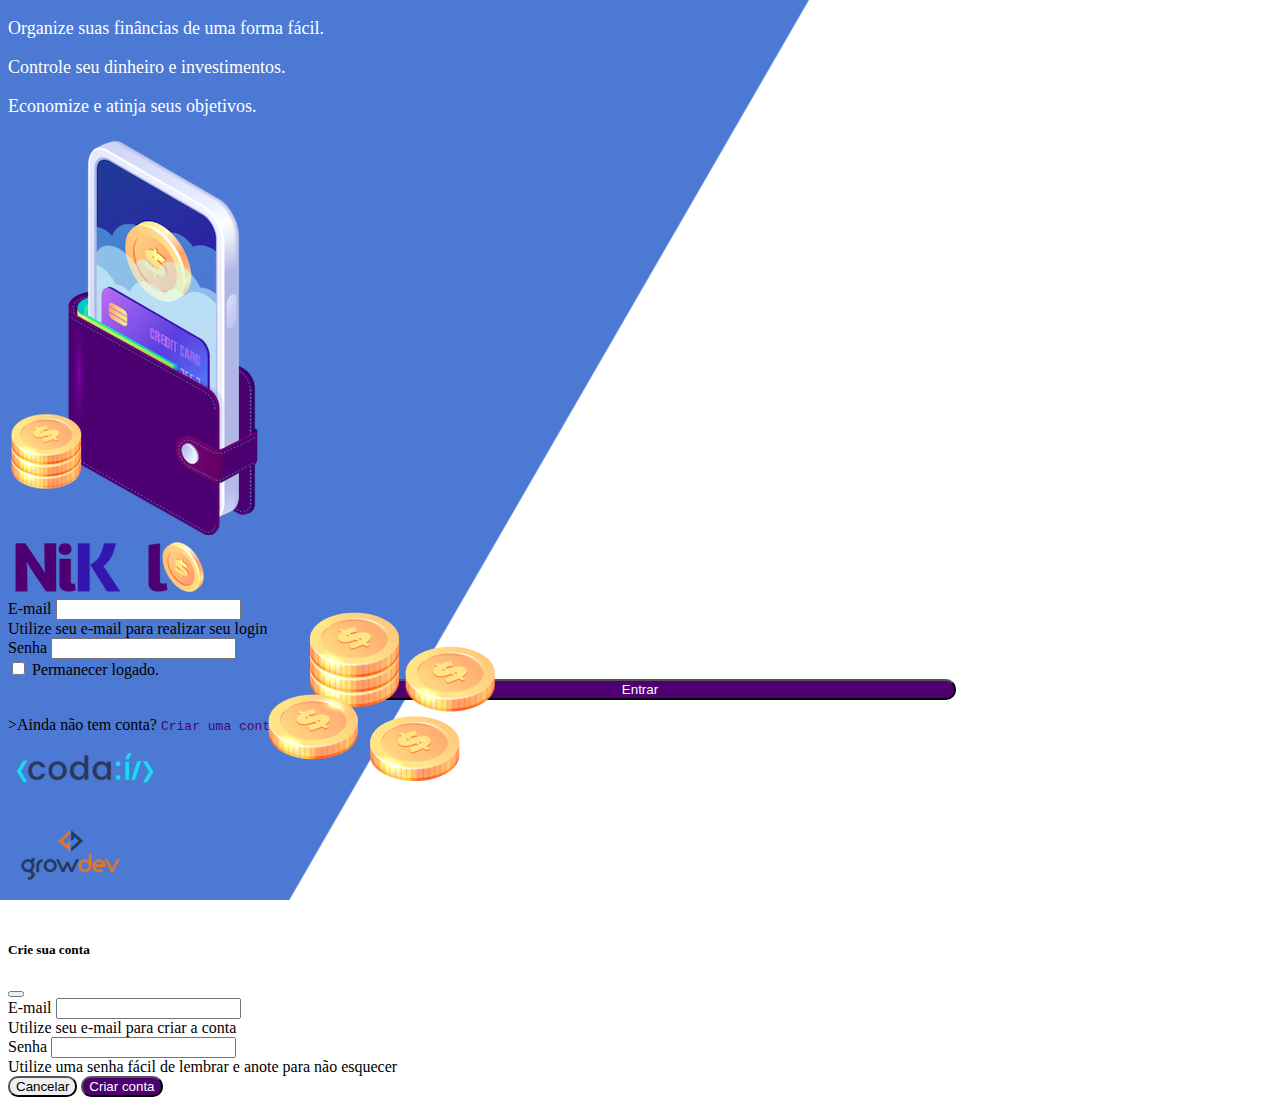
==== public/index.html @ fe0fc3bd "iniciando o GIT" ====
<!DOCTYPE html>
<html lang="pt">
<head>
    <meta charset="UTF-8">
    <meta http-equiv="X-UA-Compatible" content="IE=edge">
    <meta name="viewport" content="width=device-width, initial-scale=1.0">
    <title>Nikel</title>
    <link href="https://cdn.jsdelivr.net/npm/bootstrap@5.1.3/dist/css/bootstrap.min.css" rel="stylesheet" integrity="sha384-1BmE4kWBq78iYhFldvKuhfTAU6auU8tT94WrHftjDbrCEXSU1oBoqyl2QvZ6jIW3" crossorigin="anonymous">
    <link rel="stylesheet" href="./css/styles.css">
</head>
<body id="login">
    <main>
        <div class="container">
            <div class="row vh-100">
                <div class="col d-flex justify-content-center my-5 flex-column">
                   <div class="text-login">
                       <p>Organize suas finâncias de uma forma fácil.</p>
                       <P>Controle seu dinheiro e investimentos.</P>
                       <P>Economize e atinja seus objetivos.</P>
                   </div>
                   <div class="text-center">
                       <img src="./assets/images/pocket.png" alt="image pocket" class="img-flui" srcset="">
                       <img src="./assets/images/coins.png" alt="image coins" class="img-fluid d-none d-md-inline coins " srcset="">
                   </div>
                </div>
                <div class="col d-flex justify-content-center my-5 flex-column">
                   <div class="container">
                       <div class="row">
                           <div class="col">
                               <div class="text-center mb-3">
                                   <img src="./assets/images/nikel-logo.png" alt="logo nikel" class="img-fluid" srcset="">
                               </div>
                           </div>
                       </div>
                       <div class="row">
                           <div class="col">
                            <form id="login-form">
                                <div class="mb-3">
                                  <label for="email-input" class="form-label">E-mail</label>
                                  <input type="email" class="form-control" id="email-input" aria-describedby="emailHelp">
                                  <div id="emailHelp" class="form-text">Utilize seu e-mail para realizar seu login</div>
                                </div>
                                <div class="mb-3">
                                  <label for="password-input" class="form-label">Senha</label>
                                  <input type="password" class="form-control" id="password-input">
                                </div>
                                <div class="mb-3 form-check">
                                  <input type="checkbox" class="form-check-input" id="session-check">
                                  <label class="form-check-label" for="session-check">Permanecer logado.</label>
                                </div>
                                <button type="submit" class="btn button-login">Entrar</button>
                            </form>
                           </div>
                       </div>
                       <div class="row">
                           <div class="col">
                               <p id="link-conta" class="text-center mt-2 form-text"data-bs-toggle="modal"
                                data-bs-target="register-modal"></p> >Ainda não tem conta? <samp 
                                class="Link-default"> Criar uma conta.</samp></p>
                           </div>
                       </div>
                       <div class="row">
                           <div class="col">
                               <div class="text-center mt-5">
                                   <img src="./assets/images/codai-logo.png" alt="" srcset="">
                               </div>
                           </div>
                       </div>
                       <div class="row">
                           <div class="col">
                               <div class="text-center">
                                   <img src="./assets/images/growdev-logo.png" alt="" srcset="">
                               </div>
                           </div>
                       </div>
                   </div>
                </div>
            </div>
        </div>
   <!-- Modal -->
  <div class="modal fade" id="register-modal" tabindex="-1" aria-labelledby="exampleModalLabel" aria-hidden="true">
    <div class="modal-dialog">
      <div class="modal-content">
        <div class="modal-header">
          <h5 class="modal-title" id="exampleModalLabel">Crie sua conta</h5>
          <button type="button" class="btn-close" data-bs-dismiss="modal" aria-label="Close"></button>
        </div>
        <form id="create-form">
        <div class="modal-body">
            
                <div class="mb-3">
                  <label for="email-create-input" class="form-label">E-mail</label>
                  <input type="email" class="form-control" id="email-create-input"
                   aria-describedby="emailHelp" required>
                  <div id="emailHelp" class="form-text">Utilize seu e-mail para criar a conta</div>
                </div>
                <div class="mb-3">
                  <label for="password-criate-input" class="form-label">Senha</label>
                  <input type="password" class="form-control" id="password-criate-input" required>
                  <div id="emailHelp" class="form-text">Utilize uma senha fácil de lembrar e anote para 
                      não esquecer
                  </div>
                </div>
                </div>   
        </div>
        <div class="modal-footer">
          <button type="button" class="btn btn-secondary button-cancel"
           data-bs-dismiss="modal">Cancelar</button>
          <button type="submit" class="btn button-default">Criar conta</button>
        </div>
    </form>
      </div>
    </div>
  </div>
    </main>

    <script src="https://cdn.jsdelivr.net/npm/bootstrap@5.1.3/dist/js/bootstrap.bundle.min.js" integrity="sha384-ka7Sk0Gln4gmtz2MlQnikT1wXgYsOg+OMhuP+IlRH9sENBO0LRn5q+8nbTov4+1p" crossorigin="anonymous"></script>
</body>
</html>
---- public/css/styles.css ----
#login {
    background: linear-gradient(120deg, #4c79d3 44.9%, #ffffff 45% ) no-repeat fixed;
}

#app {
    background: linear-gradient(120deg, #ffffff 44.9%, #4c79d3 45% ) no-repeat fixed;
}

header {
    border-bottom: 1px solid #bebcbc;
    padding: 5px;
    background-color: #ffffff;
}

.color-primary {
    color: #4e0070;
}

.color-secondary {
    color: #4c79d3;
}

.icon-detail {
    font-size: 50px;
    margin-right: 10px;
    vertical-align: middle;
}

.text-login {
    color: #ffffff;
    font-size: 18px;
    font-weight: 500;
}

.coins {
    position: absolute;
    bottom: 100px;
}

.button-login {
    border-radius: 10px;
    background-color: #4e0070;
    color: #ffffff;
    width: 50%;
    margin: 0 25%;
}

.button-default {
    border-radius: 10px;
    background-color: #4e0070;
    color: #ffffff;
}

.button-cancel {
    border-radius: 10px;
}

.button-float {
    border-radius: 100;
    height: 60px;
    width: 60px;
    position: fixed;
    padding: 0; !important;
    bottom: 1rem;
    right: 2rem;
    font-size: 35px;
    border: 2px solid  #4e0070;
    background-color: #4e0070;
    color: #ffffff;
}

.button-float:hover {
    border: 2px solid  #4c79d3;
    background-color: #ffffff;
    color: #4c79d3;
}

.button-login:hover, .button-default:hover {
    background: #4c79d3;
    color: #ffffff;
}

.Link-default {
    color: #4e0070;
    cursor: pointer;
}

.Link-default:hover {
    color: #4c79d3;
}

.info {
    background-color: #ffffff;
    border-radius: 20px 20px 0px 0px;
    padding: 20px 0px 0px 0px;
}

.logout {
    min-width: 5rem !important ;

}
.menu {
    margin-right: 20px;
}
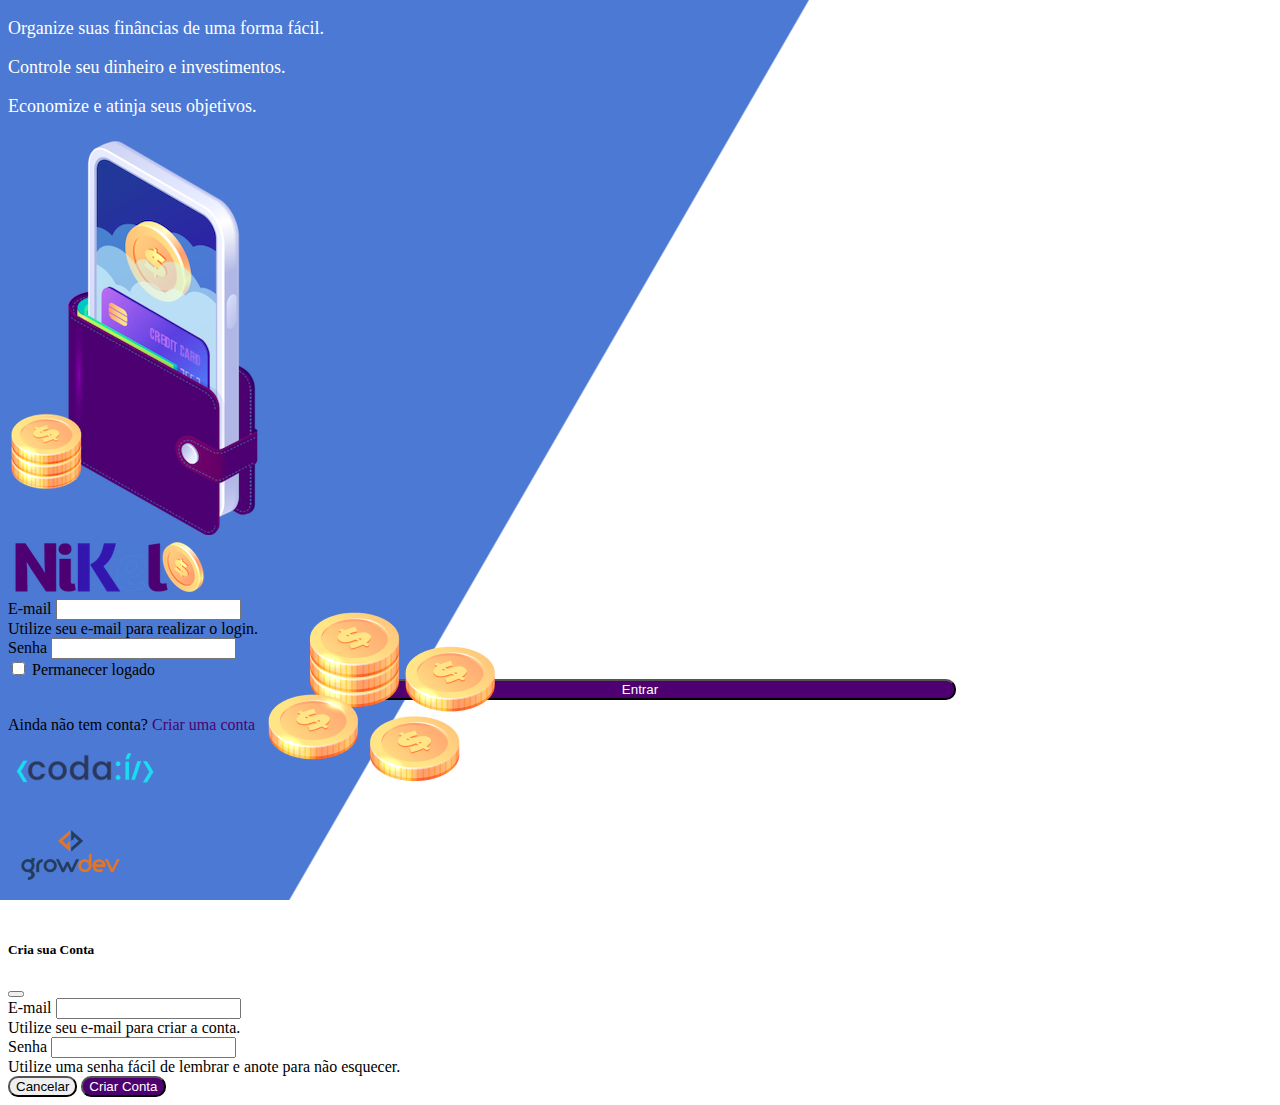
==== commit eaab7fe4: "novo codigo" ====
--- a/public/index.html
+++ b/public/index.html
@@ -1,119 +1,131 @@
 <!DOCTYPE html>
-<html lang="pt">
+<html lang="pt-BR">
+
 <head>
     <meta charset="UTF-8">
     <meta http-equiv="X-UA-Compatible" content="IE=edge">
     <meta name="viewport" content="width=device-width, initial-scale=1.0">
+    <link rel="stylesheet" href="./css/styles.css">
+    <link href="https://cdn.jsdelivr.net/npm/bootstrap@5.1.3/dist/css/bootstrap.min.css" rel="stylesheet"
+        integrity="sha384-1BmE4kWBq78iYhFldvKuhfTAU6auU8tT94WrHftjDbrCEXSU1oBoqyl2QvZ6jIW3" crossorigin="anonymous">
+
     <title>Nikel</title>
-    <link href="https://cdn.jsdelivr.net/npm/bootstrap@5.1.3/dist/css/bootstrap.min.css" rel="stylesheet" integrity="sha384-1BmE4kWBq78iYhFldvKuhfTAU6auU8tT94WrHftjDbrCEXSU1oBoqyl2QvZ6jIW3" crossorigin="anonymous">
-    <link rel="stylesheet" href="./css/styles.css">
 </head>
+
 <body id="login">
     <main>
         <div class="container">
             <div class="row vh-100">
                 <div class="col d-flex justify-content-center my-5 flex-column">
-                   <div class="text-login">
-                       <p>Organize suas finâncias de uma forma fácil.</p>
-                       <P>Controle seu dinheiro e investimentos.</P>
-                       <P>Economize e atinja seus objetivos.</P>
-                   </div>
-                   <div class="text-center">
-                       <img src="./assets/images/pocket.png" alt="image pocket" class="img-flui" srcset="">
-                       <img src="./assets/images/coins.png" alt="image coins" class="img-fluid d-none d-md-inline coins " srcset="">
-                   </div>
+                    <div class="text-login">
+                        <p>Organize suas finâncias de uma forma fácil.</p>
+                        <p>Controle seu dinheiro e investimentos.</p>
+                        <p>Economize e atinja seus objetivos.</p>
+
+                    </div>
+                    <div class="text-center">
+                        <img src="./assets/images/pocket.png" alt="image-pocket" class="img-fluid">
+                        <img src="./assets/images/coins.png" alt="image-coins"
+                            class="img-fluid d-none d-xs-inline coins">
+                    </div>
                 </div>
                 <div class="col d-flex justify-content-center my-5 flex-column">
-                   <div class="container">
-                       <div class="row">
-                           <div class="col">
-                               <div class="text-center mb-3">
-                                   <img src="./assets/images/nikel-logo.png" alt="logo nikel" class="img-fluid" srcset="">
-                               </div>
-                           </div>
-                       </div>
-                       <div class="row">
-                           <div class="col">
-                            <form id="login-form">
-                                <div class="mb-3">
-                                  <label for="email-input" class="form-label">E-mail</label>
-                                  <input type="email" class="form-control" id="email-input" aria-describedby="emailHelp">
-                                  <div id="emailHelp" class="form-text">Utilize seu e-mail para realizar seu login</div>
+                    <div class="container">
+                        <div class="row">
+                            <div class="col">
+                                <div class="text-center mb-3">
+                                    <img src="./assets/images/nikel-logo.png" alt="logo-nikel" class="img-fluid">
                                 </div>
-                                <div class="mb-3">
-                                  <label for="password-input" class="form-label">Senha</label>
-                                  <input type="password" class="form-control" id="password-input">
+                            </div>
+                        </div>
+                        <div class="row">
+                            <div class="col">
+                                <form id="login-form">
+                                    <div class="mb-3">
+                                        <label for="email-input" class="form-label">E-mail</label>
+                                        <input type="email" class="form-control" id="email-input"
+                                            aria-describedby="emailHelp" required>
+                                        <div id="emailHelp" class="form-text">Utilize seu e-mail para realizar o login.
+                                        </div>
+                                    </div>
+                                    <div class="mb-3">
+                                        <label for="password-input" class="form-label">Senha</label>
+                                        <input type="password" class="form-control" id="password-input" required>
+                                    </div>
+                                    <div class="mb-3 form-check">
+                                        <input type="checkbox" class="form-check-input" id="session-check">
+                                        <label class="form-check-label" for="session-check">Permanecer logado</label>
+                                    </div>
+                                    <button type="submit" class="btn button-login">Entrar</button>
+                                </form>
+                            </div>
+                        </div>
+                        <div class="row">
+                            <div class="col">
+                                <p class="text-center mt-2 form-text" data-bs-toggle="modal"
+                                    data-bs-target="#register-modal">Ainda não tem conta? <span
+                                        class="link-default">Criar uma conta</span></p>
+                            </div>
+                        </div>
+                        <div class="row">
+                            <div class="col">
+                                <div class="text-center mt-5">
+                                    <img src="./assets/images/codai-logo.png" alt="logo-codai">
                                 </div>
-                                <div class="mb-3 form-check">
-                                  <input type="checkbox" class="form-check-input" id="session-check">
-                                  <label class="form-check-label" for="session-check">Permanecer logado.</label>
+                            </div>
+                        </div>
+                        <div class="row">
+                            <div class="col">
+                                <div class="text-center">
+                                    <img src="./assets/images/growdev-logo.png" alt="logo-growdev">
                                 </div>
-                                <button type="submit" class="btn button-login">Entrar</button>
-                            </form>
-                           </div>
-                       </div>
-                       <div class="row">
-                           <div class="col">
-                               <p id="link-conta" class="text-center mt-2 form-text"data-bs-toggle="modal"
-                                data-bs-target="register-modal"></p> >Ainda não tem conta? <samp 
-                                class="Link-default"> Criar uma conta.</samp></p>
-                           </div>
-                       </div>
-                       <div class="row">
-                           <div class="col">
-                               <div class="text-center mt-5">
-                                   <img src="./assets/images/codai-logo.png" alt="" srcset="">
-                               </div>
-                           </div>
-                       </div>
-                       <div class="row">
-                           <div class="col">
-                               <div class="text-center">
-                                   <img src="./assets/images/growdev-logo.png" alt="" srcset="">
-                               </div>
-                           </div>
-                       </div>
-                   </div>
+                            </div>
+                        </div>
+                    </div>
                 </div>
             </div>
         </div>
-   <!-- Modal -->
-  <div class="modal fade" id="register-modal" tabindex="-1" aria-labelledby="exampleModalLabel" aria-hidden="true">
-    <div class="modal-dialog">
-      <div class="modal-content">
-        <div class="modal-header">
-          <h5 class="modal-title" id="exampleModalLabel">Crie sua conta</h5>
-          <button type="button" class="btn-close" data-bs-dismiss="modal" aria-label="Close"></button>
+
+        <!-- Modal -->
+        <div class="modal fade" id="register-modal" tabindex="-1" aria-labelledby="exampleModalLabel"
+            aria-hidden="true">
+            <div class="modal-dialog">
+                <div class="modal-content">
+                    <div class="modal-header">
+                        <h5 class="modal-title" id="exampleModalLabel">Cria sua Conta</h5>
+                        <button type="button" class="btn-close" data-bs-dismiss="modal" aria-label="Close"></button>
+                    </div>
+                    <form id="create-form">
+                        <div class="modal-body">
+                            <div class="mb-3">
+                                <label for="email-create-input" class="form-label">E-mail</label>
+                                <input type="email" class="form-control" id="email-create-input"
+                                    aria-describedby="emailHelp" required>
+                                <div id="emailHelp" class="form-text">Utilize seu e-mail para criar a conta.</div>
+                            </div>
+                            <div class="mb-3">
+                                <label for="password-create-input" class="form-label">Senha</label>
+                                <input type="password" class="form-control" id="password-create-input" required>
+                                <div id="passwordHelp" class="form-text">Utilize uma senha fácil de lembrar e anote para
+                                    não esquecer.
+                                </div>
+                            </div>
+                        </div>
+                        <div class="modal-footer">
+                            <button type="button" class="btn btn-secondary button-cancel"
+                                data-bs-dismiss="modal">Cancelar</button>
+                            <button type="submit" class="btn buttom-default">Criar Conta</button>
+                        </div>
+                    </form>
+                </div>
+            </div>
         </div>
-        <form id="create-form">
-        <div class="modal-body">
-            
-                <div class="mb-3">
-                  <label for="email-create-input" class="form-label">E-mail</label>
-                  <input type="email" class="form-control" id="email-create-input"
-                   aria-describedby="emailHelp" required>
-                  <div id="emailHelp" class="form-text">Utilize seu e-mail para criar a conta</div>
-                </div>
-                <div class="mb-3">
-                  <label for="password-criate-input" class="form-label">Senha</label>
-                  <input type="password" class="form-control" id="password-criate-input" required>
-                  <div id="emailHelp" class="form-text">Utilize uma senha fácil de lembrar e anote para 
-                      não esquecer
-                  </div>
-                </div>
-                </div>   
-        </div>
-        <div class="modal-footer">
-          <button type="button" class="btn btn-secondary button-cancel"
-           data-bs-dismiss="modal">Cancelar</button>
-          <button type="submit" class="btn button-default">Criar conta</button>
-        </div>
-    </form>
-      </div>
-    </div>
-  </div>
     </main>
 
-    <script src="https://cdn.jsdelivr.net/npm/bootstrap@5.1.3/dist/js/bootstrap.bundle.min.js" integrity="sha384-ka7Sk0Gln4gmtz2MlQnikT1wXgYsOg+OMhuP+IlRH9sENBO0LRn5q+8nbTov4+1p" crossorigin="anonymous"></script>
+    <script src="https://cdn.jsdelivr.net/npm/bootstrap@5.1.3/dist/js/bootstrap.bundle.min.js"
+        integrity="sha384-ka7Sk0Gln4gmtz2MlQnikT1wXgYsOg+OMhuP+IlRH9sENBO0LRn5q+8nbTov4+1p"
+        crossorigin="anonymous"></script>
+    <script src="./js/index.js"></script>
 </body>
+
 </html>--- a/public/css/styles.css
+++ b/public/css/styles.css
@@ -7,9 +7,9 @@
 }
 
 header {
-    border-bottom: 1px solid #bebcbc;
+    border-bottom: 1px solid #bebcbc !important;
     padding: 5px;
-    background-color: #ffffff;
+    background-color: #ffffff !important;
 }
 
 .color-primary {
@@ -38,61 +38,62 @@
 }
 
 .button-login {
-    border-radius: 10px;
-    background-color: #4e0070;
-    color: #ffffff;
+    border-radius: 10px !important;
+    background-color: #4e0070 !important;
+    color: #ffffff!important ;
     width: 50%;
     margin: 0 25%;
 }
 
-.button-default {
+.buttom-default {
     border-radius: 10px;
-    background-color: #4e0070;
-    color: #ffffff;
+    background-color: #4e0070 !important;
+    color: #ffffff !important;
 }
+
 
 .button-cancel {
     border-radius: 10px;
 }
 
 .button-float {
-    border-radius: 100;
-    height: 60px;
-    width: 60px;
-    position: fixed;
-    padding: 0; !important;
-    bottom: 1rem;
-    right: 2rem;
-    font-size: 35px;
-    border: 2px solid  #4e0070;
-    background-color: #4e0070;
-    color: #ffffff;
+    border-radius: 100% !important
+    height: 60px ;
+    width: 60px !important;
+    position: fixed !important;
+    padding: 0 !important;
+    bottom: 1rem !important;
+    right: 2rem !important;
+    font-size: 35px !important;
+    border: 2px solid  #4e0070 !important;
+    background-color: #4e0070 !important;
+    color: #ffffff !important;
 }
 
 .button-float:hover {
-    border: 2px solid  #4c79d3;
-    background-color: #ffffff;
-    color: #4c79d3;
+    border: 2px solid  #4c79d3 !important ;
+    background-color: #ffffff !important;
+    color: #4c79d3 !important ;
 }
 
 .button-login:hover, .button-default:hover {
-    background: #4c79d3;
-    color: #ffffff;
+    background: #4c79d3 !important;
+    color: #ffffff !important;
 }
 
-.Link-default {
-    color: #4e0070;
-    cursor: pointer;
+.link-default {
+    color: #4e0070 !important;
+    cursor: pointer !important;
 }
 
-.Link-default:hover {
-    color: #4c79d3;
+.link-default:hover {
+    color: #4c79d3 !important;
 }
 
 .info {
-    background-color: #ffffff;
-    border-radius: 20px 20px 0px 0px;
-    padding: 20px 0px 0px 0px;
+    background-color: #ffffff !important;
+    border-radius: 20px 20px 0px 0px !important;
+    padding: 20px 0px 0px 0px !important;
 }
 
 .logout {
